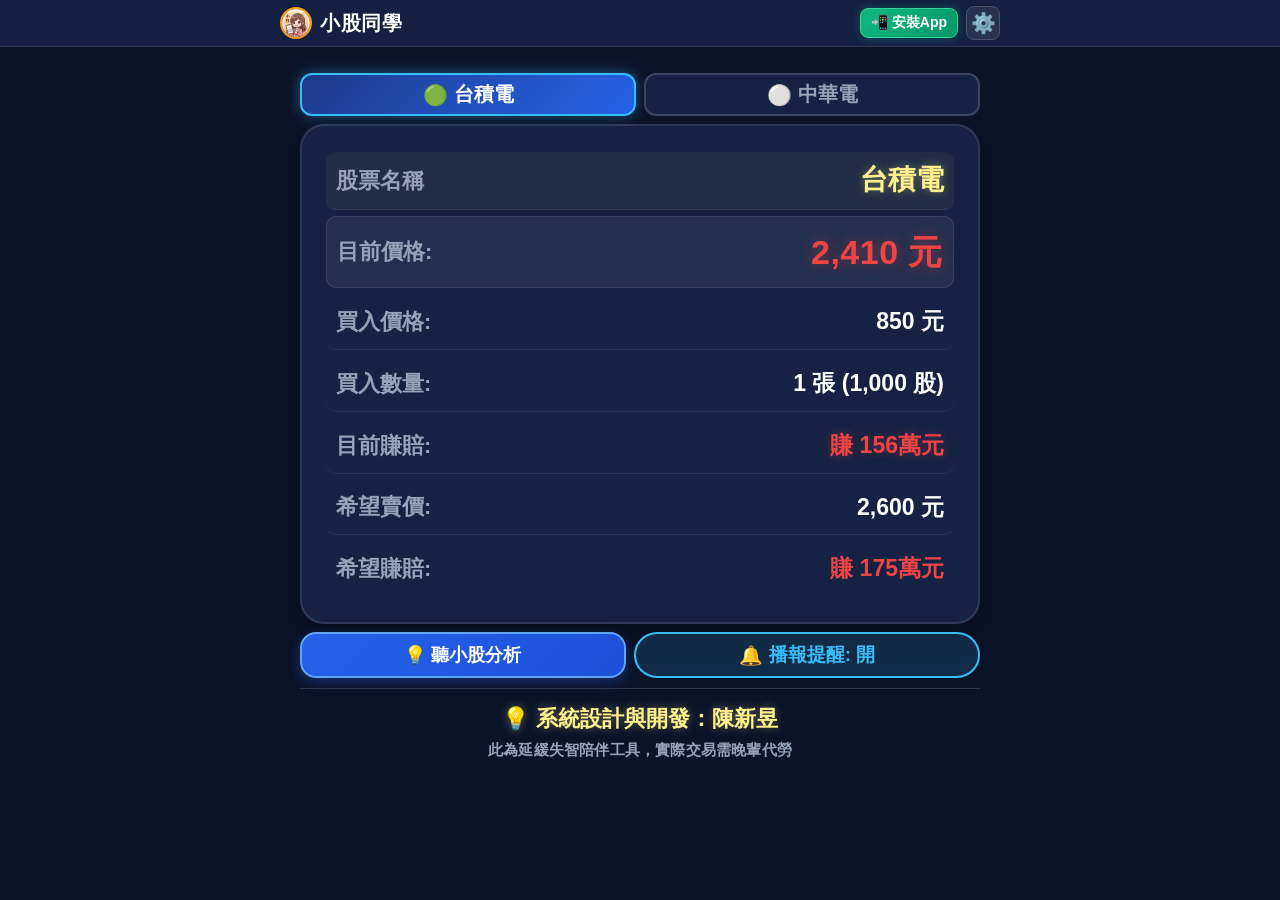
==== app.html @ 0267a895 "feat(v3.08): 實作方法一(Google 試算表 GAS API ＋ 台股 6 階升降級距擬真跳動引擎 ＋ 紅漲綠跌閃爍特效 ＋ 架構指南文檔)" ====
<!DOCTYPE html>
<html lang="zh-TW">
<head>
  <meta charset="UTF-8">
  <meta name="viewport" content="width=device-width, initial-scale=1.0, maximum-scale=1.0, user-scalable=no">
  <meta name="theme-color" content="#0B1329">
    <meta http-equiv="Cache-Control" content="no-cache, no-store, must-revalidate">
  <meta http-equiv="Pragma" content="no-cache">
  <meta http-equiv="Expires" content="0">
  <meta property="og:title" content="小股同學 - (陳新昱設計)">
  <meta property="og:description" content="預防長輩失智的 [安全] 炒股神器
AI互動陪伴.給予正向情緒價值">
  <meta property="og:image" content="https://pod0987183520.github.io/stock/z_img_line.png?v=1.16">
  <meta property="og:url" content="https://pod0987183520.github.io/stock/">
  <meta property="og:type" content="website">

  <link rel="icon" type="image/png" href="z_img_app_192.png">
  <link rel="apple-touch-icon" href="z_img_app_192.png">
  <link rel="manifest" href="manifest.json">
  <link rel="stylesheet" href="css/style.css?v=3.08">
  <script>
    (function() {
      try {
        var isPWA = (window.matchMedia && (
                      window.matchMedia('(display-mode: standalone)').matches ||
                      window.matchMedia('(display-mode: fullscreen)').matches ||
                      window.matchMedia('(display-mode: minimal-ui)').matches
                    )) ||
                    window.navigator.standalone === true ||
                    window.location.search.indexOf('source=pwa') !== -1 ||
                    (document.referrer && document.referrer.indexOf('android-app://') === 0);
        if (isPWA) {
          document.documentElement.classList.add('is-pwa-standalone');
        }
      } catch(e) {}
    })();
  </script>
</head>
<body class="theme-senior">

  <!-- LINE 內嵌瀏覽器跳出導引彈窗 (防呆圖文教學) -->
  <div id="lineGuideModal" class="guide-modal hidden">
    <div class="line-title">⚠️ 請在瀏覽器中開啟</div>
    <div class="line-steps">
      為了確保操作順暢與資料保存：<br><br>
      1. 請點擊右上角的 <strong style="color:#EF4444;">[⋮]</strong> 或 <strong style="color:#EF4444;">[≡]</strong><br>
      2. 選擇 <strong style="color:#38BDF8;">「以其他應用程式開啟」</strong> 或 <strong style="color:#38BDF8;">「在預設瀏覽器中開啟」</strong>
    </div>
    <img src="z_img_line.png" alt="LINE 開啟瀏覽器教學" style="width: 80%; max-width: 320px; margin: 20px auto; border-radius: 12px; display: block; border: 2px solid #38BDF8;">
    <button id="btn-close-line-guide" class="btn-guide-close" onclick="document.getElementById('lineGuideModal').classList.add('hidden')">關閉提示</button>
  </div>

  <!-- Android 專屬加入主畫面教學彈窗 (當原生無法直接跳出時的備援) -->
  <div id="androidInstallGuideModal" class="modal-overlay hidden">
    <div class="modal-card ios-modal-content">
      <h3 class="ios-modal-title">🤖 Android 安裝 App 教學</h3>
      <div class="ios-steps">
        <p>1. 點擊瀏覽器右上角的 <strong>「選單」圖示 ⋮</strong></p>
        <p>2. 點選 <strong>「安裝應用程式」</strong> 或 <strong>「加到主畫面」 📲</strong></p>
        <div style="background: rgba(56, 189, 248, 0.12); border: 1px solid #38BDF8; border-radius: 8px; padding: 10px; margin-top: 12px;">
          <p style="font-size: 14px; color: #FEF08A; margin: 0; line-height: 1.5;">
            💡 <strong>若在 LINE 中開啟：</strong><br>
            請點右上角 <strong>「⋮」</strong> ➜ 點選 <strong>「在預設瀏覽器中開啟」</strong>（Chrome），即可一鍵安裝到桌面！
          </p>
        </div>
      </div>
      <button id="btn-close-android-guide" class="btn-primary-senior" style="margin-top: 20px;" onclick="document.getElementById('androidInstallGuideModal').classList.add('hidden')">我知道了 👍</button>
    </div>
  </div>

  <!-- iOS Safari 加入主畫面教學彈窗 -->
  <div id="iosInstallModal" class="modal-overlay hidden">
    <div class="modal-card ios-modal-content">
      <h3 class="ios-modal-title">🍏 iPhone / iPad 加入桌面教學</h3>
      <div class="ios-steps">
        <p>1. 點擊瀏覽器最下方的 <strong>「分享」圖示 📤</strong></p>
        <p>2. 往下滑動，點選 <strong>「加入主畫面」 ➕</strong></p>
        <p>3. 點擊右上角 <strong>「新增」</strong> 即可在桌面秒開使用！</p>
      </div>
      <button id="btn-close-ios-modal" class="btn-primary-senior" style="margin-top: 20px;" onclick="document.getElementById('iosInstallModal').classList.add('hidden')">我知道了 👍</button>
    </div>
  </div>

  <!-- 頂部極簡導覽列 (左側: 小圖+小股同學 / 右側: 安裝App按鈕 + 齒輪圖形) -->
  <header class="app-header">
    <div class="header-content">
      <div class="header-brand">
        <img src="z_img_app_192.png" alt="小股同學" class="header-mini-avatar">
        <span class="header-brand-title">小股同學</span>
      </div>

      <!-- 頂端列右側按鈕群：安裝App 按鈕 + 齒輪設定 -->
      <div class="header-actions">
        <button id="btn-header-install" class="btn-header-install" title="將小股同學安裝至桌面" onclick="triggerPWAInstall()">📲 安裝App</button>
        <button id="btn-unlock-caregiver" class="btn-settings-gear" title="晚輩管理設定" onclick="openCaregiverModal()">⚙️</button>
      </div>
    </div>
  </header>

  <!-- 主內容容器 -->
  <main class="main-container">

    <!-- ========================================== -->
    <!-- A. 長輩專屬視圖 (Senior View Container) -->
    <!-- ========================================== -->
    <div id="senior-view-container" class="view-container">

      <!-- 頂部股票大頁籤切換 (若有兩檔股票) -->
      <div id="stock-tabs-wrapper" class="stock-tabs-wrapper">
        <div id="stock-tabs-list" class="stock-tabs-list">
          <!-- 動態生成股票大頁籤 -->
        </div>
      </div>

      <!-- 單一股票一屏全景主看板 (嚴格 7 大順序，每項支援點擊發音與加大間距防誤觸) -->
      <section class="single-stock-section" aria-label="我的股票看板">
        <div class="card single-stock-card">

          <!-- 順序 1. 股票名稱 -->
          <div class="stock-view-row stock-view-name-row" onclick="speakStockItem('name')" role="button" title="點擊聽股票名稱">
            <span class="row-label">股票名稱</span>
            <span id="view-stock-name" class="row-val val-stock-name">台積電</span>
          </div>

          <!-- 順序 2. 目前價格 (依台股規則：比昨收漲=紅字 / 跌=綠字 / 平=白字) -->
          <div class="stock-view-row stock-view-price-row" onclick="speakStockItem('price')" role="button" title="點擊聽目前現價與漲跌">
            <span class="row-label">目前價格:</span>
            <span id="view-current-price" class="row-val val-current-price">2410 元</span>
          </div>

          <!-- 順序 3. 買入價格 -->
          <div class="stock-view-row" onclick="speakStockItem('buyPrice')" role="button" title="點擊聽買入價格">
            <span class="row-label">買入價格:</span>
            <span id="view-buy-price" class="row-val val-bold">850 元</span>
          </div>

          <!-- 順序 4. 買入數量 -->
          <div class="stock-view-row" onclick="speakStockItem('shares')" role="button" title="點擊聽買入數量">
            <span class="row-label">買入數量:</span>
            <span id="view-shares" class="row-val val-bold">1 張 (1,000 股)</span>
          </div>

          <!-- 順序 5. 目前賺賠 (賺=紅字 / 賠=綠字) -->
          <div class="stock-view-row stock-view-profit-row" onclick="speakStockItem('currentProfit')" role="button" title="點擊聽目前賺賠">
            <span class="row-label">目前賺賠:</span>
            <span id="view-current-profit" class="row-val val-profit-red">賺 156萬元</span>
          </div>

          <!-- 順序 6. 預計賣價 -->
          <div class="stock-view-row" onclick="speakStockItem('targetPrice')" role="button" title="點擊聽希望賣價">
            <span class="row-label">希望賣價:</span>
            <span id="view-target-price" class="row-val val-bold">2,600 元</span>
          </div>

          <!-- 順序 7. 預計賺賠 (賺=紅字 / 賠=綠字，直接顯示 賺 / 賠) -->
          <div class="stock-view-row stock-view-target-profit-row" onclick="speakStockItem('targetProfit')" role="button" title="點擊聽希望賺賠">
            <span class="row-label">希望賺賠:</span>
            <span id="view-target-profit" class="row-val val-target-red">賺 175萬元</span>
          </div>

        </div>

        <!-- 底部微型功能列 (聽小股說這檔 / 跳動播報開關) -->
        <div class="stock-view-footer">
          <button id="btn-speak-current-stock" class="btn-sound-action" title="聽小股分析" onclick="openStockSummary()">
            <span>💡 聽小股分析</span>
          </button>
          <button id="btn-toggle-tick-voice" class="btn-sound-toggle-active" title="切換播報提醒" onclick="toggleTickVoice()">
            <span id="tick-voice-icon">🔔</span>
            <span id="tick-voice-text">播報提醒: 開</span>
          </button>
        </div>
      </section>

      <!-- 底部版權與延緩失智陪伴聲明 (點擊系統設計開窗反饋) -->
      <footer class="app-footer">
        <p class="footer-design" onclick="openFeedbackModal()" role="button" title="點擊向系統設計與開發者陳新昱提供寶貴建議">💡 系統設計與開發：陳新昱</p>
        <p class="footer-notice">此為延緩失智陪伴工具，實際交易需晚輩代勞</p>
      </footer>

    </div>

    <!-- ========================================== -->
    <!-- B. 小股超白話分析上層視窗 (Stock Summary Modal) -->
    <!-- ========================================== -->
    <div id="stockSummaryModal" class="modal-overlay hidden">
      <div class="modal-card stock-summary-modal-card">
        <!-- 明顯的右上角 ❌ 關閉按鈕 -->
        <button id="btn-close-summary-modal" class="btn-modal-close-x" title="關閉視窗" onclick="closeStockSummary()">✕</button>

        <div class="summary-modal-header">
          <div class="summary-avatar-badge">
            <img src="z_img_app_192.png" alt="小股" class="summary-mini-avatar">
            <span class="summary-title-badge" id="summary-stock-title">台積電 (2330)</span>
          </div>
          <span class="summary-modal-tag">💡 超白話結論</span>
        </div>

        <div class="summary-modal-body">
          <div class="summary-key-box" id="summary-key-box">
            <div class="summary-status-pill" id="summary-status-pill">🟢 目前現況：賺錢中</div>
            <h3 id="summary-verdict-title" class="summary-verdict-title">「走勢很穩，安心放著領分紅！」</h3>
          </div>

          <div class="summary-points-list">
            <div class="summary-point-item">
              <span class="point-icon">💰</span>
              <span class="point-text" id="summary-point-1">買入 850 元，現在 2410 元，現賺 156 萬元！</span>
            </div>
            <div class="summary-point-item">
              <span class="point-icon">🎯</span>
              <span class="point-text" id="summary-point-2">距離目標價 2,600 元只差 190 元，達標會通知晚輩。</span>
            </div>
            <div class="summary-point-item">
              <span class="point-icon">☕</span>
              <span class="point-text" id="summary-point-3">小股建議：不用天天盯盤，喝杯溫水、放寬心散散步！</span>
            </div>
          </div>
        </div>

        <div class="summary-modal-footer">
          <button id="btn-replay-summary-voice" class="btn-summary-replay">
            <span>🔊 聽小股再說一次</span>
          </button>
        </div>
      </div>
    </div>

    <!-- ========================================== -->
    <!-- C. 每 5 分鐘大腦健腦操浮動視窗 (Brain Exercise Modal) -->
    <!-- ========================================== -->
    <div id="brainExerciseModal" class="modal-overlay hidden">
      <div class="modal-card brain-modal-card">
        <!-- 明顯的右上角 ❌ 關閉按鈕 -->
        <button id="btn-close-brain-modal" class="btn-modal-close-x" title="關閉視窗">✕</button>

        <div class="brain-modal-header">
          <span class="brain-modal-badge" id="brain-modal-type-badge">🧠 小股動動腦時間</span>
          <span class="brain-modal-hint">（按 ✕ 可隨時關閉）</span>
        </div>

        <!-- 動態載入健腦互動內容 -->
        <div id="brain-modal-content" class="brain-modal-content">
          <h3 id="brain-modal-question" class="brain-question-text">
            載入題目中...
          </h3>

          <!-- 選項按鈕區 -->
          <div id="brain-modal-options" class="brain-options-grid">
            <!-- 動態生成選項 -->
          </div>

          <!-- 語音辨識按鈕 -->
          <div class="brain-mic-row">
            <button id="btn-brain-mic" class="btn-mic" title="點擊開口回答">
              <span class="mic-icon">🎙️</span>
              <span id="brain-mic-status" class="mic-status">按我開口說</span>
            </button>
          </div>

          <!-- 反饋提示 -->
          <div id="brain-modal-feedback" class="quiz-feedback-box hidden">
            <p id="brain-modal-feedback-text"></p>
          </div>
        </div>
      </div>
    </div>

    <!-- ========================================== -->
    <!-- B. 晚輩專屬 1 對 2 關懷儀表板 (Caregiver View Container) -->
    <!-- ========================================== -->
    <div id="caregiver-view-container" class="view-container hidden">

      <!-- 晚輩頂部長輩切換標籤 (1 對 2 媽媽在左 / 爸爸在右) -->
      <div class="caregiver-elder-switcher">
        <div class="elder-tab-group">
          <button id="tab-elder-mom" class="btn-elder-tab active">
            <span class="elder-tab-emoji">👩</span>
            <span class="elder-tab-name" id="tab-mom-title">媽媽</span>
          </button>
          <button id="tab-elder-dad" class="btn-elder-tab">
            <span class="elder-tab-emoji">👨</span>
            <span class="elder-tab-name" id="tab-dad-title">爸爸</span>
          </button>
        </div>
        <button id="btn-open-settings-direct" class="btn-config-gear" title="設定長輩號碼與後台">⚙️ 設定</button>
      </div>

      <!-- 雲端同步連線狀態橫幅 -->
      <div class="cloud-status-card">
        <div class="cloud-status-left">
          <span id="cloud-status-indicator" class="status-dot dot-online"></span>
          <span id="cloud-status-text" class="status-label">☁️ 雲端同步正常連線中</span>
        </div>
        <button id="btn-manual-sync" class="btn-sync-action" title="立即從雲端同步">🔄 立即同步</button>
      </div>

      <!-- 長輩大腦健康與活躍度摘要卡片 -->
      <section class="caregiver-card-section">
        <div class="card card-caregiver-summary">
          <div class="caregiver-section-header">
            <h2 class="caregiver-section-title" id="cg-elder-headline">👨 爸爸 的大腦活躍狀態</h2>
            <span id="cg-elder-phone-badge" class="elder-phone-badge">📞 0912-345-678</span>
          </div>

          <div class="cg-stats-grid">
            <div class="cg-stat-box">
              <span class="cg-stat-label">今日健腦操</span>
              <span id="cg-quiz-status" class="cg-stat-value val-done">✅ 已完成</span>
            </div>
            <div class="cg-stat-box">
              <span class="cg-stat-label">大腦打卡天數</span>
              <span id="cg-streak-count" class="cg-stat-value">⭐ 3 天</span>
            </div>
            <div class="cg-stat-box">
              <span class="cg-stat-label">累積神算金牌</span>
              <span id="cg-medals-count" class="cg-stat-value">🏅 12 枚</span>
            </div>
            <div class="cg-stat-box">
              <span class="cg-stat-label">孝親零用金餘額</span>
              <span id="cg-pocket-balance" class="cg-stat-value val-gold">15,000 元</span>
            </div>
          </div>
        </div>
      </section>

      <!-- 長輩持股即時監控與快捷調整 -->
      <section class="caregiver-card-section">
        <div class="card card-caregiver-stocks">
          <div class="caregiver-section-header">
            <h2 class="caregiver-section-title">📈 長輩持股即時監控</h2>
            <button id="btn-quick-edit-stocks" class="btn-small-action">✏️ 編輯持股</button>
          </div>
          <div id="cg-stocks-monitor-list" class="cg-stocks-list">
            <!-- 動態渲染晚輩監控的長輩股票 -->
          </div>
        </div>
      </section>

      <!-- 晚輩快捷關懷工具箱 (發紅包 & 自訂留言) -->
      <section class="caregiver-card-section">
        <div class="card card-caregiver-actions">
          <h2 class="caregiver-section-title">🎁 快捷關懷與孝親補貼</h2>
          
          <div class="cg-action-form">
            <label class="form-label">發送孝親紅包至長輩手機：</label>
            <div class="input-row">
              <input type="number" id="cg-input-bonus-amount" class="form-input" placeholder="金額 (如：5000)" value="5000">
              <input type="text" id="cg-input-bonus-note" class="form-input" placeholder="溫情備註" value="股票拉回孝親補貼">
            </div>
            <button id="btn-cg-send-bonus" class="btn-send-bonus-large">🚀 發送紅包至 <span id="cg-send-target-name">爸爸</span> 手機</button>
          </div>

          <div class="cg-action-form" style="margin-top: 20px;">
            <label class="form-label">自訂小股今天向長輩說的話（生活叮嚀）：</label>
            <textarea id="cg-input-custom-advice" class="form-input" rows="2" placeholder="例如：爸，今天天氣轉涼要多加件外套喔！"></textarea>
            <button id="btn-cg-send-advice" class="btn-primary-save" style="margin-top: 10px; min-height: 52px; font-size: 22px;">💬 更新長輩手機的小股貼心話</button>
          </div>
        </div>
      </section>

    </div>

    

  </main>

  <!-- 5. 孝親紅包驚喜彈窗 (Surprise Modal) -->
  <div id="modal-red-envelope" class="modal-overlay hidden">
    <div class="modal-card envelope-card animate-pop">
      <div class="envelope-icon">🧧</div>
      <h2 class="envelope-title">收到孝親紅包囉！</h2>
      <p id="envelope-sender" class="envelope-desc">來自 小明（兒子） 的貼心補貼</p>
      <div id="envelope-amount" class="envelope-amount">+ 5,000 元</div>
      <p id="envelope-note" class="envelope-note">「爸，股票少算我的，您安心過日子！」</p>
      <button id="btn-claim-envelope" class="btn-primary-senior">開心收下紅包 🎁</button>
    </div>
  </div>

  <!-- 6. 答對金牌慶祝全螢幕動效層 -->
  <div id="celebration-layer" class="celebration-layer hidden">
    <canvas id="confetti-canvas"></canvas>
    <div class="medal-popup animate-bounce">
      <div class="huge-medal">🏅</div>
      <h2 class="medal-title">太棒了！答對了！</h2>
      <p class="medal-subtitle">恭喜獲得 1 枚神算金牌！</p>
    </div>
  </div>

  <!-- 7. 夜間沉睡 / 休市日落安撫全螢幕遮罩 (Sundowning Mode) -->
  <div id="night-rest-layer" class="night-layer hidden">
    <div class="night-content">
      <div class="moon-icon animate-float">🌙</div>
      <h2 class="night-title">股市休息囉，安心就寢</h2>
      <p id="night-clock" class="night-clock">21:30</p>
      <p class="night-desc">
        所有的股票都在安全睡覺，小股幫您看著呢！<br>
        現在先好好休息，我們明天早上 9 點再來看看它們喔～
      </p>
      <button id="btn-play-night-soothe" class="btn-night-soothe">🎵 聽小股晚安安撫曲</button>
      <button id="btn-dismiss-night" class="btn-night-exit">我只是看一下，進入白天畫面</button>
    </div>
  </div>

  <!-- 8. 晚輩 / 照護者控制台 (Caregiver Modal - 10擊解鎖) -->
  <div id="modal-caregiver" class="modal-overlay hidden">
    <div class="modal-card caregiver-card">
      <div class="caregiver-header">
        <h2>🛠️ 管理後台</h2>
        <button id="btn-close-caregiver" class="btn-close" onclick="document.getElementById('modal-caregiver').classList.add('hidden')">✕</button>
      </div>

      <div class="caregiver-body">
        <!-- 裝置角色設定 -->
        <div class="form-group">
          <label class="form-label">📱 此裝置目前設定為：</label>
          <div class="role-selector">
            <label class="radio-label">
              <input type="radio" name="deviceRole" value="senior" checked> 👴 長輩端
            </label>
            <label class="radio-label">
              <input type="radio" name="deviceRole" value="caregiver"> 🧑 晚輩端
            </label>
          </div>
        </div>

        <!-- 長輩一設定區塊 (包含啟用 Checkbox + 稱謂電話 + 專屬股票最多2檔) -->
        <div class="elder-config-card" id="config-card-mom">
          <div class="elder-config-header">
            <label class="checkbox-label-senior">
              <input type="checkbox" id="setting-mom-enable" class="custom-checkbox" checked onchange="toggleElderSection('mom')">
              <span class="elder-config-title">👩 啟用長輩一 (如：媽媽)</span>
            </label>
          </div>
          <div class="elder-config-content" id="config-content-mom">
            <div class="input-row" style="margin-bottom: 8px;">
              <input type="text" id="setting-mom-title" class="form-input title-input-compact" placeholder="稱謂" value="媽媽">
              <input type="tel" id="setting-mom-phone" class="form-input phone-input-expanded" placeholder="手機號碼 (如：0928111222)" value="0928111222">
            </div>
            <div class="form-label-mini">📈 長輩一專屬自選股票 (最多 2 檔)：</div>
            <div id="caregiver-stocks-editor-mom" class="stocks-editor-list"></div>
          </div>
        </div>

        <!-- 長輩二設定區塊 (包含啟用 Checkbox + 稱謂電話 + 專屬股票最多2檔) -->
        <div class="elder-config-card" id="config-card-dad">
          <div class="elder-config-header">
            <label class="checkbox-label-senior">
              <input type="checkbox" id="setting-dad-enable" class="custom-checkbox" checked onchange="toggleElderSection('dad')">
              <span class="elder-config-title">👨 啟用長輩二 (如：爸爸)</span>
            </label>
          </div>
          <div class="elder-config-content" id="config-content-dad">
            <div class="input-row" style="margin-bottom: 8px;">
              <input type="text" id="setting-dad-title" class="form-input title-input-compact" placeholder="稱謂" value="爸爸">
              <input type="tel" id="setting-dad-phone" class="form-input phone-input-expanded" placeholder="手機號碼 (如：0912345678)" value="0912345678">
            </div>
            <div class="form-label-mini">📈 長輩二專屬自選股票 (最多 2 檔)：</div>
            <div id="caregiver-stocks-editor-dad" class="stocks-editor-list"></div>
          </div>
        </div>

        <!-- 達標時一鍵撥打 (長輩一與長輩二共用晚輩聯絡人) -->
        <div class="form-group" style="background: rgba(56, 189, 248, 0.06); border: 1px solid rgba(56, 189, 248, 0.25); border-radius: 12px; padding: 12px; margin-top: 10px;">
          <label class="form-label form-label-compact" style="color: #38BDF8; font-weight: 800;">📱 達標時一鍵撥打晚輩聯絡人 (共用)：</label>
          <div class="input-row">
            <input type="text" id="setting-contact-name" class="form-input title-input-compact" placeholder="稱呼 (如: 兒子)" value="小明 (兒子)">
            <input type="tel" id="setting-contact-phone" class="form-input phone-input-expanded" placeholder="電話號碼 (如：0987654321)" value="0987654321">
          </div>
        </div>

        <!-- 方法一: Google 試算表 (GAS) API 網址設定 (選填) -->
        <div class="form-group" style="background: rgba(251, 191, 36, 0.06); border: 1px solid rgba(251, 191, 36, 0.3); border-radius: 12px; padding: 12px; margin-top: 10px;">
          <label class="form-label form-label-compact" style="color: #FBBF24; font-weight: 800;">📊 Google 試算表 (GAS) API 網址 (選填)：</label>
          <input type="url" id="setting-gas-api-url" class="form-input" style="font-size: 15px; width: 100%;" placeholder="https://script.google.com/macros/s/.../exec">
          <div style="font-size: 13px; color: #94A3B8; margin-top: 5px; line-height: 1.4;">
            💡 貼上依【方法一】建立的 Google Apps Script 網址，系統每 15 分鐘自動錨定基準價；若留空系統亦會自動使用官方備援庫。
          </div>
        </div>

        <button id="btn-save-caregiver" class="btn-primary-save" onclick="saveCaregiverSettings()">💾 儲存並同步至雲端</button>
      </div>
    </div>
  </div>

  <!-- 9. 系統設計與開發建議反饋彈窗 (Feedback Modal) -->
  <div id="feedbackModal" class="modal-overlay hidden">
    <div class="modal-card feedback-modal-card">
      <button id="btn-close-feedback-modal" class="btn-modal-close-x" title="關閉視窗" onclick="closeFeedbackModal()">✕</button>
      <div class="feedback-modal-header">
        <div class="feedback-avatar-badge">
          <span style="font-size: 28px;">💡</span>
          <span class="feedback-title-badge">系統設計與開發：陳新昱</span>
        </div>
      </div>
      <p class="feedback-subtitle">歡迎留下您寶貴的使用心得或建議，我們將持續用心優化長輩的陪伴體驗！</p>
      <div class="feedback-form">
        <div class="form-group" style="margin-bottom: 12px;">
          <label class="form-label" style="font-size: 18px; font-weight: 800;">您的姓名或稱呼：</label>
          <input type="text" id="feedback-input-name" class="form-input" placeholder="例如：陳先生 / 小明" style="font-size: 20px; min-height: 48px;">
        </div>
        <div class="form-group" style="margin-bottom: 12px;">
          <label class="form-label" style="font-size: 18px; font-weight: 800;">您的聯絡手機：</label>
          <input type="tel" id="feedback-input-phone" class="form-input" placeholder="例如：0912345678" style="font-size: 20px; min-height: 48px;">
        </div>
        <div class="form-group" style="margin-bottom: 14px;">
          <label class="form-label" style="font-size: 18px; font-weight: 800;">建議事項與回饋：</label>
          <textarea id="feedback-input-content" class="form-input" rows="5" placeholder="請在此留下您對功能、字體、語音或版面的任何寶貴建議..." style="font-size: 20px; line-height: 1.5; min-height: 130px;"></textarea>
        </div>
        <button id="btn-submit-feedback" class="btn-primary-save" onclick="submitFeedback()" style="min-height: 56px; font-size: 22px;">✉️ 送出建議</button>
      </div>
    </div>
  </div>

  <!-- 核心腳本載入 -->
  <script src="js/app.js?v=3.08"></script>
  <script>
    if ('serviceWorker' in navigator) {
      window.addEventListener('load', () => {
        navigator.serviceWorker.register('sw.js?v=3.08')
          .then((reg) => console.log('小股同學 ServiceWorker 註冊成功！', reg.scope))
          .catch((err) => console.error('ServiceWorker 註冊失敗:', err));
      });
    }
  </script>
</body>
</html>
---- css/style.css ----
/* ==========================================================================
   小股同學 - 長者無障礙高對比設計系統 (WCAG 2.1 AAA 標準)
   ========================================================================== */

:root {
  /* 基礎配色 */
  --bg-primary: #0B1329;       /* 沉穩深海藍灰底色 */
  --bg-card: #152243;          /* 卡片底色 */
  --bg-card-hover: #1E315F;    /* 卡片懸浮色 */
  --text-primary: #FFFFFF;     /* 高對比亮白文字 */
  --text-secondary: #CBD5E1;   /* 淺灰次要文字 */
  --text-muted: #94A3B8;       /* 柔和文字 */
  
  /* 長者情態色系 */
  --color-profit: #10B981;     /* 溫潤翡翠綠 (獲利) */
  --color-profit-glow: rgba(16, 185, 129, 0.4);
  --color-loss: #F59E0B;       /* 暖陽琥珀金 (拉回/少錢，非刺眼紅) */
  --color-loss-glow: rgba(245, 158, 11, 0.4);
  --color-gold: #FBBF24;       /* 榮譽金牌色 */
  --color-accent: #38BDF8;     /* 活力晴空藍 */

  /* 字級階梯規範 (長者專屬) */
  --font-base: 24px;
  --font-sub: 26px;
  --font-title: 32px;
  --font-huge: 48px;
  --font-giant: 56px;

  /* 觸控與圓角 */
  --radius-lg: 24px;
  --radius-md: 16px;
  --radius-full: 9999px;
  --btn-min-height: 68px;
}

/* 全域隱藏規則 (權重最高) */
.hidden {
  display: none !important;
}

/* 當處於已安裝之獨立 App (PWA Standalone) 模式時，強制隱藏安裝按鈕 */
.is-pwa-standalone #btn-header-install {
  display: none !important;
}

/* 安裝提示橫幅 (Android / 瀏覽器) */
.install-banner {
  background: linear-gradient(135deg, #1E1B4B, #312E81);
  border-bottom: 3px solid #818CF8;
  padding: 14px 20px;
  display: flex;
  justify-content: space-between;
  align-items: center;
  gap: 12px;
  position: sticky;
  top: 0;
  z-index: 100;
  box-shadow: 0 4px 20px rgba(0, 0, 0, 0.4);
}

.banner-text {
  display: flex;
  flex-direction: column;
}

.banner-text strong {
  font-size: 22px;
  color: #FEF08A;
}

.banner-text span {
  font-size: 18px;
  color: #E2E8F0;
}

.banner-btn-group {
  display: flex;
  gap: 8px;
}

.btn-banner-action {
  background: linear-gradient(135deg, #F59E0B, #D97706);
  border: 2px solid #FEF08A;
  color: #000000;
  font-size: 20px;
  font-weight: 900;
  padding: 8px 16px;
  border-radius: var(--radius-md);
  cursor: pointer;
  white-space: nowrap;
}

.btn-banner-close {
  background: transparent;
  border: 1px solid #94A3B8;
  color: #CBD5E1;
  font-size: 18px;
  padding: 8px 12px;
  border-radius: var(--radius-md);
  cursor: pointer;
}

/* 懸浮加入主畫面按鈕 (右下角) */
.floating-install-btn {
  position: fixed;
  bottom: 24px;
  right: 20px;
  z-index: 60;
  background: linear-gradient(135deg, #10B981, #059669);
  border: 3px solid #6EE7B7;
  color: #FFFFFF;
  font-size: 22px;
  font-weight: 900;
  padding: 14px 22px;
  border-radius: var(--radius-full);
  box-shadow: 0 8px 25px rgba(16, 185, 129, 0.5);
  cursor: pointer;
  animation: pulseInstall 2s infinite ease-in-out;
}

@keyframes pulseInstall {
  0%, 100% { transform: scale(1); }
  50% { transform: scale(1.05); }
}

/* iOS 彈窗樣式 */
.ios-modal-title {
  font-size: 30px;
  font-weight: 900;
  color: var(--color-accent);
  margin-bottom: 16px;
  text-align: center;
}

.ios-steps {
  font-size: 24px;
  line-height: 1.8;
  color: #F1F5F9;
  background: rgba(0, 0, 0, 0.25);
  padding: 18px;
  border-radius: var(--radius-md);
}

/* 重置與基本設定 */
* {
  box-sizing: border-box;
  margin: 0;
  padding: 0;
  -webkit-tap-highlight-color: transparent;
  user-select: none;
}

body {
  font-family: -apple-system, BlinkMacSystemFont, "Segoe UI", Roboto, "Helvetica Neue", "PingFang TC", "Microsoft JhengHei", sans-serif;
  background-color: var(--bg-primary);
  color: var(--text-primary);
  font-size: var(--font-base);
  line-height: 1.6;
  min-height: 100vh;
  padding-bottom: 60px;
  overflow-x: hidden;
}

/* 頂部極簡導覽區 (高度緊湊化) */
.app-header {
  background: rgba(21, 34, 67, 0.96);
  backdrop-filter: blur(10px);
  border-bottom: 1px solid rgba(255, 255, 255, 0.1);
  padding: 6px 14px;
  position: sticky;
  top: 0;
  z-index: 50;
}

.header-content {
  max-width: 720px;
  margin: 0 auto;
  display: flex;
  justify-content: space-between;
  align-items: center;
}

.header-brand {
  display: flex;
  align-items: center;
  gap: 8px;
}

.header-mini-avatar {
  width: 32px;
  height: 32px;
  min-width: 32px;
  min-height: 32px;
  border-radius: 50%;
  border: 2px solid #F59E0B;
  object-fit: cover;
  display: block;
}

.header-brand-title {
  font-size: 20px;
  font-weight: 900;
  color: #FFFFFF;
  letter-spacing: 0.5px;
}

.header-actions {
  display: flex;
  align-items: center;
  gap: 8px;
}

.btn-header-lang {
  background: linear-gradient(135deg, rgba(56, 189, 248, 0.2), rgba(14, 165, 233, 0.3));
  border: 1.5px solid #38BDF8;
  color: #E0F2FE;
  font-size: 14px;
  font-weight: 800;
  padding: 5px 9px;
  border-radius: 8px;
  cursor: pointer;
  display: flex;
  align-items: center;
  gap: 4px;
  white-space: nowrap;
  transition: all 0.2s ease;
}

.btn-header-lang:active {
  transform: scale(0.93);
  background: #0284C7;
}

.btn-settings-gear {
  width: 34px;
  height: 34px;
  min-width: 34px;
  min-height: 34px;
  background: rgba(255, 255, 255, 0.08);
  border: 1px solid #475569;
  color: #CBD5E1;
  font-size: 20px;
  border-radius: 8px;
  cursor: pointer;
  display: flex;
  align-items: center;
  justify-content: center;
  padding: 0;
  transition: all 0.2s ease;
}

.btn-settings-gear:active {
  transform: scale(0.92);
  background: rgba(255, 255, 255, 0.18);
}

.main-container {
  max-width: 720px;
  margin: 0 auto;
  padding: 4px 10px 10px 10px;
}

/* ========================================== */
/* 單一股票一屏全景看板與頁籤樣式 (緊湊不需滑動) */
/* ========================================== */
.stock-tabs-wrapper {
  margin: 6px 0 8px 0;
  width: 100%;
  box-sizing: border-box;
  display: block !important;
}

.stock-tabs-list {
  display: flex;
  gap: 8px;
  width: 100%;
  box-sizing: border-box;
}

.stock-tab-btn {
  flex: 1 1 0;
  min-width: 0;
  min-height: 42px;
  background: #152243;
  border: 2px solid rgba(255, 255, 255, 0.16);
  color: #94A3B8;
  font-size: 20px;
  font-weight: 800;
  padding: 6px 4px;
  border-radius: 12px;
  cursor: pointer;
  display: flex;
  align-items: center;
  justify-content: center;
  gap: 6px;
  transition: all 0.2s ease;
  white-space: nowrap;
  box-sizing: border-box;
}

.stock-tab-btn.active {
  background: linear-gradient(135deg, #1E3A8A, #2563EB);
  border: 2px solid #38BDF8;
  color: #FFFFFF;
  box-shadow: 0 0 14px rgba(56, 189, 248, 0.4);
  font-weight: 900;
}

.stock-tab-btn:active {
  transform: scale(0.96);
}

/* 單一股票卡片本體 (適度緊湊・防誤觸・大字全景) */
.single-stock-card {
  background: linear-gradient(160deg, #152243 0%, #0F172A 100%);
  border: 2px solid rgba(56, 189, 248, 0.4);
  border-radius: var(--radius-md);
  padding: 12px 14px;
  box-shadow: 0 8px 24px rgba(0, 0, 0, 0.45);
  display: flex;
  flex-direction: column;
  gap: 2px;
}

.stock-view-row {
  display: flex;
  justify-content: space-between;
  align-items: center;
  padding: 9px 10px;
  margin: 2px 0;
  border-radius: 10px;
  border-bottom: 1px solid rgba(255, 255, 255, 0.08);
  white-space: nowrap;
  cursor: pointer;
  transition: all 0.18s cubic-bezier(0.4, 0, 0.2, 1);
  position: relative;
  user-select: none;
  -webkit-tap-highlight-color: rgba(56, 189, 248, 0.2);
}

.stock-view-row:hover {
  background: rgba(56, 189, 248, 0.08);
}

.stock-view-row:active {
  transform: scale(0.98);
  background: rgba(56, 189, 248, 0.18);
  box-shadow: 0 0 14px rgba(56, 189, 248, 0.35);
}

.stock-view-row:last-child {
  border-bottom: none;
}

.row-label {
  font-size: 22px;
  font-weight: 800;
  color: #94A3B8;
  white-space: nowrap;
  flex-shrink: 0;
  display: flex;
  align-items: center;
  gap: 6px;
}

.row-val {
  font-size: 24px;
  font-weight: 900;
  color: #F8FAFC;
  text-align: right;
  white-space: nowrap;
  flex-shrink: 0;
}

.val-bold {
  font-size: 23px;
  color: #FFFFFF;
}

/* 特殊行 */
.stock-view-name-row {
  padding-top: 6px;
  padding-bottom: 6px;
  background: rgba(254, 240, 138, 0.05);
}

.val-stock-name {
  font-size: 28px;
  color: #FEF08A;
  font-weight: 900;
  text-shadow: 0 0 10px rgba(254, 240, 138, 0.35);
}

.stock-view-price-row {
  background: rgba(255, 255, 255, 0.06);
  margin: 2px 0;
  padding: 8px 10px;
  border-radius: 10px;
  border: 1px solid rgba(255, 255, 255, 0.1);
}

.val-current-price {
  font-size: 34px;
  color: #FFFFFF;
  font-weight: 900;
  letter-spacing: 0.5px;
}

/* 台灣股市現價標準配色：比昨收漲=紅、比昨收跌=綠、平盤=白 */
.val-price-up {
  color: #EF4444 !important;
  text-shadow: 0 0 14px rgba(239, 68, 68, 0.45);
}

.val-price-down {
  color: #10B981 !important;
  text-shadow: 0 0 14px rgba(16, 185, 129, 0.45);
}

.val-price-flat {
  color: #FFFFFF !important;
}

/* 台灣股市損益標準配色：紅賺/漲、綠賠/跌 */
.val-profit-red {
  color: #EF4444 !important;
  font-size: 23px !important;
  font-weight: 900;
  text-shadow: 0 0 10px rgba(239, 68, 68, 0.35);
}

.val-loss-green {
  color: #10B981 !important;
  font-size: 23px !important;
  font-weight: 900;
  text-shadow: 0 0 10px rgba(16, 185, 129, 0.35);
}

.val-target-red {
  color: #EF4444 !important;
  font-size: 23px !important;
  font-weight: 900;
}

.val-target-green {
  color: #10B981 !important;
  font-size: 23px !important;
  font-weight: 900;
}

/* 看板底部按鈕列 */
.stock-view-footer {
  display: flex;
  gap: 8px;
  margin-top: 8px;
  width: 100%;
  box-sizing: border-box;
}

.btn-sound-action {
  flex: 1 1 0;
  min-width: 0;
  background: linear-gradient(135deg, #2563EB, #1D4ED8);
  border: 2px solid #60A5FA;
  color: #FFFFFF;
  font-size: 18px;
  font-weight: 800;
  padding: 9px 4px;
  border-radius: var(--radius-md);
  cursor: pointer;
  display: flex;
  align-items: center;
  justify-content: center;
  gap: 4px;
  box-shadow: 0 4px 12px rgba(37, 99, 235, 0.35);
  white-space: nowrap;
  box-sizing: border-box;
}

.btn-sound-action:active {
  transform: scale(0.96);
}

.btn-sound-toggle-active {
  flex: 1 1 0;
  min-width: 0;
  background: linear-gradient(135deg, #065F46, #047857);
  border: 2px solid #34D399;
  color: #FFFFFF;
  font-size: 18px;
  font-weight: 800;
  padding: 9px 4px;
  border-radius: var(--radius-md);
  cursor: pointer;
  display: flex;
  align-items: center;
  justify-content: center;
  gap: 4px;
  white-space: nowrap;
  box-sizing: border-box;
}

.btn-sound-toggle-muted {
  flex: 1 1 0;
  min-width: 0;
  background: #334155;
  border: 2px solid #64748B;
  color: #94A3B8;
  font-size: 18px;
  font-weight: 800;
  padding: 9px 4px;
  border-radius: var(--radius-md);
  cursor: pointer;
  display: flex;
  align-items: center;
  justify-content: center;
  gap: 4px;
  white-space: nowrap;
  box-sizing: border-box;
}

/* 底部聲明 (點擊系統設計開窗・文字精準不折行) */
.app-footer {
  margin-top: 10px;
  padding: 10px 4px 6px 4px;
  text-align: center;
  border-top: 1px solid rgba(255, 255, 255, 0.15);
}

.footer-design {
  font-size: 22px;
  font-weight: 900;
  color: #FEF08A;
  text-shadow: 0 0 10px rgba(254, 240, 138, 0.35);
  margin-bottom: 4px;
  line-height: 1.3;
  cursor: pointer;
  display: inline-block;
  padding: 2px 8px;
  border-radius: 8px;
  transition: all 0.15s ease;
  -webkit-tap-highlight-color: rgba(254, 240, 138, 0.3);
}

.footer-design:hover {
  background: rgba(254, 240, 138, 0.12);
  transform: scale(1.02);
}

.footer-design:active {
  transform: scale(0.96);
  background: rgba(254, 240, 138, 0.25);
}

.footer-notice {
  font-size: 15px;
  font-weight: 700;
  color: #94A3B8;
  line-height: 1.3;
  white-space: nowrap;
  letter-spacing: 0.2px;
}

/* 9. 系統開發建議反饋彈窗樣式 */
.feedback-modal-card {
  position: relative;
  background: #0F172A;
  border: 4px solid #FEF08A;
  border-radius: 28px;
  padding: 22px 18px 20px 18px;
  max-width: 520px;
  width: 94%;
  box-shadow: 0 0 40px rgba(254, 240, 138, 0.35);
  animation: modalPop 0.3s cubic-bezier(0.175, 0.885, 0.32, 1.275);
}

.feedback-modal-header {
  display: flex;
  align-items: center;
  margin-bottom: 8px;
}

.feedback-avatar-badge {
  display: flex;
  align-items: center;
  gap: 10px;
}

.feedback-title-badge {
  font-size: 22px;
  font-weight: 900;
  color: #FEF08A;
}

.feedback-subtitle {
  font-size: 16px;
  font-weight: 700;
  color: #94A3B8;
  line-height: 1.4;
  margin-bottom: 14px;
}

.feedback-form .form-label {
  color: #F8FAFC;
}

/* ========================================== */
/* B. 小股超白話分析上層視窗 (Stock Summary Modal) */
/* ========================================== */
.stock-summary-modal-card {
  position: relative;
  background: #0F172A;
  border: 4px solid #38BDF8;
  border-radius: 28px;
  padding: 24px 18px 20px 18px;
  max-width: 540px;
  width: 94%;
  box-shadow: 0 0 40px rgba(56, 189, 248, 0.4);
  animation: modalPop 0.3s cubic-bezier(0.175, 0.885, 0.32, 1.275);
}

.summary-modal-header {
  display: flex;
  align-items: center;
  justify-content: space-between;
  margin-bottom: 14px;
  padding-right: 44px;
}

.summary-avatar-badge {
  display: flex;
  align-items: center;
  gap: 8px;
}

.summary-mini-avatar {
  width: 36px;
  height: 36px;
  border-radius: 50%;
  border: 2px solid #F59E0B;
  object-fit: cover;
}

.summary-title-badge {
  font-size: 22px;
  font-weight: 900;
  color: #FFFFFF;
}

.summary-modal-tag {
  background: #1E3A8A;
  color: #93C5FD;
  border: 1px solid #3B82F6;
  padding: 4px 10px;
  border-radius: 9999px;
  font-size: 16px;
  font-weight: bold;
}

.summary-key-box {
  background: rgba(255, 255, 255, 0.05);
  border-radius: 16px;
  padding: 14px 16px;
  margin-bottom: 14px;
  border-left: 5px solid #EF4444;
}

.summary-key-box.is-loss {
  border-left-color: #10B981;
}

.summary-status-pill {
  display: inline-block;
  font-size: 18px;
  font-weight: 900;
  color: #EF4444;
  margin-bottom: 4px;
}

.summary-status-pill.is-loss {
  color: #10B981;
}

.summary-verdict-title {
  font-size: 26px;
  font-weight: 900;
  color: #FEF08A;
  line-height: 1.4;
}

.summary-points-list {
  display: flex;
  flex-direction: column;
  gap: 10px;
  margin-bottom: 16px;
}

.summary-point-item {
  display: flex;
  align-items: flex-start;
  gap: 10px;
  background: rgba(30, 41, 59, 0.7);
  border: 1px solid rgba(255, 255, 255, 0.08);
  padding: 12px 14px;
  border-radius: 12px;
}

.summary-point-item .point-icon {
  font-size: 24px;
  line-height: 1.2;
}

.summary-point-item .point-text {
  font-size: 20px;
  color: #F1F5F9;
  font-weight: 700;
  line-height: 1.45;
}

.btn-summary-replay {
  width: 100%;
  background: linear-gradient(135deg, #2563EB, #1D4ED8);
  border: 2px solid #60A5FA;
  color: #FFFFFF;
  font-size: 22px;
  font-weight: 900;
  padding: 14px;
  border-radius: 16px;
  cursor: pointer;
  display: flex;
  align-items: center;
  justify-content: center;
  gap: 8px;
  box-shadow: 0 4px 15px rgba(37, 99, 235, 0.4);
}

.btn-summary-replay:active {
  transform: scale(0.97);
}

/* ========================================== */
/* 5 分鐘健腦操浮動視窗 (Brain Exercise Modal) */
/* ========================================== */
.brain-modal-card {
  position: relative;
  background: #111827;
  border: 4px solid #F59E0B;
  border-radius: 28px;
  padding: 26px 20px 22px 20px;
  max-width: 560px;
  width: 94%;
  box-shadow: 0 0 40px rgba(245, 158, 11, 0.4);
  animation: modalPop 0.3s cubic-bezier(0.175, 0.885, 0.32, 1.275);
}

@keyframes modalPop {
  0% { transform: scale(0.85); opacity: 0; }
  100% { transform: scale(1); opacity: 1; }
}

.btn-modal-close-x {
  position: absolute;
  top: -16px;
  right: -16px;
  width: 56px;
  height: 56px;
  background: #EF4444;
  color: #FFFFFF;
  font-size: 34px;
  font-weight: 900;
  border-radius: 50%;
  border: 4px solid #FECACA;
  display: flex;
  align-items: center;
  justify-content: center;
  cursor: pointer;
  box-shadow: 0 6px 20px rgba(239, 68, 68, 0.6);
  z-index: 100;
}

.btn-modal-close-x:active {
  transform: scale(0.9);
}

.brain-modal-header {
  display: flex;
  align-items: center;
  justify-content: space-between;
  margin-bottom: 14px;
  padding-right: 40px;
}

.brain-modal-badge {
  background: #1E1B4B;
  border: 2px solid #818CF8;
  color: #FEF08A;
  font-size: 22px;
  font-weight: 900;
  padding: 6px 14px;
  border-radius: 9999px;
}

.brain-modal-hint {
  font-size: 16px;
  color: #94A3B8;
}

.brain-question-text {
  font-size: 28px;
  font-weight: 900;
  color: #FFFFFF;
  line-height: 1.5;
  margin: 14px 0 18px 0;
  text-align: left;
}

.brain-options-grid {
  display: grid;
  grid-template-columns: 1fr;
  gap: 12px;
  margin-bottom: 16px;
}

.brain-option-btn {
  background: #1F2937;
  border: 3px solid #4B5563;
  color: #FFFFFF;
  font-size: 26px;
  font-weight: 800;
  padding: 16px 20px;
  border-radius: var(--radius-md);
  cursor: pointer;
  text-align: center;
  transition: all 0.15s ease;
}

.brain-option-btn:hover, .brain-option-btn:active {
  background: #2563EB;
  border-color: #60A5FA;
  transform: scale(0.98);
}

.brain-mic-row {
  margin-top: 10px;
  display: flex;
  justify-content: center;
}
}

/* 語音大按鈕 */
.btn-voice-toggle {
  background: linear-gradient(135deg, #F59E0B, #D97706);
  border: 2px solid #FDE68A;
  color: #000000;
  font-weight: 800;
  font-size: 22px;
  padding: 12px 20px;
  border-radius: var(--radius-full);
  display: flex;
  align-items: center;
  gap: 8px;
  cursor: pointer;
  box-shadow: 0 4px 15px rgba(245, 158, 11, 0.4);
  min-height: 56px;
}

.btn-voice-toggle:active {
  transform: scale(0.95);
}

/* 主容器 */
.main-container {
  max-width: 720px;
  margin: 20px auto 0;
  padding: 0 20px;
  display: flex;
  flex-direction: column;
  gap: 28px;
}

/* 模式標籤 */
.mode-badge-container {
  display: flex;
  justify-content: space-between;
  align-items: center;
}

.mode-badge, .streak-badge {
  background: var(--bg-card);
  border: 1px solid rgba(255, 255, 255, 0.15);
  padding: 8px 18px;
  border-radius: var(--radius-full);
  font-size: var(--font-base);
  font-weight: 700;
  color: var(--color-accent);
}

.streak-badge {
  color: var(--color-gold);
}

/* 區塊標題列 */
.section-title-row {
  display: flex;
  justify-content: space-between;
  align-items: center;
  margin-bottom: 16px;
}

.section-title {
  font-size: var(--font-title);
  font-weight: 800;
  color: var(--text-primary);
}

.btn-sound-toggle-active {
  background: rgba(56, 189, 248, 0.15);
  border: 2px solid #38BDF8;
  color: #38BDF8;
  font-size: 19px;
  font-weight: 800;
  padding: 6px 14px;
  border-radius: var(--radius-full);
  display: flex;
  align-items: center;
  gap: 6px;
  cursor: pointer;
  transition: all 0.2s ease;
}

.btn-sound-toggle-active.muted {
  background: rgba(255, 255, 255, 0.08);
  border-color: #64748B;
  color: #94A3B8;
}

/* 分時跳動微標籤 */
.tick-diff-badge {
  display: inline-flex;
  align-items: center;
  gap: 4px;
  font-size: 20px;
  font-weight: 800;
  padding: 4px 12px;
  border-radius: var(--radius-full);
  margin-top: 6px;
}

.tick-up {
  background: rgba(16, 185, 129, 0.25);
  color: #34D399;
  border: 1px solid #10B981;
}

.tick-down {
  background: rgba(245, 158, 11, 0.25);
  color: #FBBF24;
  border: 1px solid #F59E0B;
}

.tick-flat {
  background: rgba(255, 255, 255, 0.08);
  color: #94A3B8;
  border: 1px solid rgba(255, 255, 255, 0.15);
}

/* 卡片基礎 */
.card {
  background: var(--bg-card);
  border-radius: var(--radius-lg);
  padding: 24px;
  border: 2px solid rgba(255, 255, 255, 0.1);
  box-shadow: 0 10px 25px rgba(0, 0, 0, 0.3);
}

/* 股票清單與卡片 */
.stocks-grid {
  display: flex;
  flex-direction: column;
  gap: 24px;
}

.stock-card {
  background: var(--bg-card);
  border-radius: var(--radius-lg);
  padding: 26px;
  border: 3px solid rgba(255, 255, 255, 0.12);
  transition: all 0.3s ease;
  position: relative;
  overflow: hidden;
}

/* 獲利呼吸燈 */
.stock-card.glow-profit {
  border-color: var(--color-profit);
  animation: glowProfit 3.5s infinite ease-in-out;
}

@keyframes glowProfit {
  0%, 100% { box-shadow: 0 0 15px rgba(16, 185, 129, 0.3); }
  50% { box-shadow: 0 0 35px rgba(16, 185, 129, 0.65); }
}

/* 拉回/少錢呼吸燈 */
.stock-card.glow-loss {
  border-color: var(--color-loss);
  animation: glowLoss 3.5s infinite ease-in-out;
}

@keyframes glowLoss {
  0%, 100% { box-shadow: 0 0 15px rgba(245, 158, 11, 0.3); }
  50% { box-shadow: 0 0 35px rgba(245, 158, 11, 0.65); }
}

/* 股票卡片內部排版 */
.stock-header {
  display: flex;
  justify-content: space-between;
  align-items: center;
  margin-bottom: 12px;
}

.stock-name {
  font-size: 34px;
  font-weight: 900;
  color: #FFFFFF;
}

.stock-code {
  font-size: 24px;
  color: var(--text-muted);
  margin-left: 8px;
}

.profit-label {
  font-size: 26px;
  font-weight: 800;
  padding: 6px 16px;
  border-radius: var(--radius-md);
}

.profit-label.profit {
  background: rgba(16, 185, 129, 0.2);
  color: #34D399;
  border: 1px solid #10B981;
}

.profit-label.loss {
  background: rgba(245, 158, 11, 0.2);
  color: #FBBF24;
  border: 1px solid #F59E0B;
}

/* 現價大數字 */
.price-display-row {
  display: flex;
  align-items: baseline;
  gap: 12px;
  margin: 16px 0;
}

.price-title {
  font-size: var(--font-base);
  color: var(--text-secondary);
}

.price-huge {
  font-size: var(--font-giant);
  font-weight: 900;
  color: #FFFFFF;
}

.price-unit {
  font-size: var(--font-title);
  color: var(--text-secondary);
}

/* 庫存資訊小列 */
.stock-detail-row {
  display: flex;
  justify-content: space-between;
  background: rgba(0, 0, 0, 0.2);
  padding: 12px 18px;
  border-radius: var(--radius-md);
  font-size: 24px;
  color: var(--text-secondary);
  margin-bottom: 20px;
}

/* 目標價微調控制列 */
.target-price-control {
  background: rgba(255, 255, 255, 0.05);
  border-radius: var(--radius-md);
  padding: 16px 20px;
  display: flex;
  align-items: center;
  justify-content: space-between;
}

.target-info {
  display: flex;
  flex-direction: column;
}

.target-title {
  font-size: 22px;
  color: var(--text-muted);
}

.target-value {
  font-size: 32px;
  font-weight: 800;
  color: var(--color-gold);
}

.btn-adjust-group {
  display: flex;
  gap: 20px;
}

.btn-adjust {
  width: 72px;
  height: 72px;
  background: #1E293B;
  border: 2px solid rgba(255, 255, 255, 0.2);
  color: #FFFFFF;
  font-size: 38px;
  font-weight: 900;
  border-radius: var(--radius-md);
  display: flex;
  align-items: center;
  justify-content: center;
  cursor: pointer;
  transition: background 0.2s;
}

.btn-adjust:active {
  background: var(--color-accent);
  color: #000000;
  transform: scale(0.92);
}

/* 達標撥號大按鈕 */
.btn-call-action {
  width: 100%;
  min-height: var(--btn-min-height);
  background: linear-gradient(135deg, #10B981, #059669);
  border: 3px solid #6EE7B7;
  color: #FFFFFF;
  font-size: 28px;
  font-weight: 900;
  border-radius: var(--radius-md);
  display: flex;
  align-items: center;
  justify-content: center;
  gap: 12px;
  margin-top: 18px;
  cursor: pointer;
  box-shadow: 0 8px 20px rgba(16, 185, 129, 0.4);
}

.btn-call-action:active {
  transform: scale(0.96);
}

/* 2. 每日大腦認知問答 */
.card-quiz {
  border-color: rgba(56, 189, 248, 0.4);
  background: linear-gradient(180deg, #152243 0%, #101B37 100%);
}

.quiz-header {
  display: flex;
  justify-content: space-between;
  align-items: center;
  margin-bottom: 16px;
}

.quiz-tag {
  background: rgba(56, 189, 248, 0.2);
  color: var(--color-accent);
  font-size: 24px;
  font-weight: 800;
  padding: 6px 16px;
  border-radius: var(--radius-full);
}

.medal-count {
  font-size: 26px;
  font-weight: 800;
  color: var(--color-gold);
}

.quiz-question-text {
  font-size: 30px;
  font-weight: 800;
  color: #FFFFFF;
  margin-bottom: 24px;
  line-height: 1.5;
}

/* 語音麥克風大按鈕 */
.btn-mic {
  width: 100%;
  min-height: 72px;
  background: linear-gradient(135deg, #6366F1, #4F46E5);
  border: 2px solid #A5B4FC;
  color: #FFFFFF;
  font-size: 28px;
  font-weight: 800;
  border-radius: var(--radius-md);
  display: flex;
  align-items: center;
  justify-content: center;
  gap: 14px;
  cursor: pointer;
  margin-bottom: 20px;
  box-shadow: 0 6px 18px rgba(99, 102, 241, 0.35);
}

.btn-mic.listening {
  background: linear-gradient(135deg, #EF4444, #DC2626);
  border-color: #FCA5A5;
  animation: pulseMic 1.2s infinite;
}

@keyframes pulseMic {
  0%, 100% { transform: scale(1); }
  50% { transform: scale(1.03); }
}

/* 超大選項按鈕網格 */
.quiz-options-grid {
  display: grid;
  grid-template-columns: 1fr;
  gap: 16px;
}

.btn-quiz-option {
  width: 100%;
  min-height: var(--btn-min-height);
  background: #1E293B;
  border: 3px solid rgba(255, 255, 255, 0.2);
  color: #FFFFFF;
  font-size: 28px;
  font-weight: 800;
  border-radius: var(--radius-md);
  cursor: pointer;
  display: flex;
  align-items: center;
  justify-content: center;
  padding: 12px 20px;
}

.btn-quiz-option:active {
  background: var(--color-accent);
  color: #000000;
}

.quiz-feedback-box {
  margin-top: 20px;
  background: rgba(0, 0, 0, 0.3);
  border-radius: var(--radius-md);
  padding: 16px;
  font-size: 24px;
  color: #FDE68A;
  border-left: 6px solid var(--color-gold);
}

/* 2.5 菜市場生活趣味算數題 */
.card-market {
  background: linear-gradient(180deg, #064E3B 0%, #0F2F24 100%);
  border: 3px solid #10B981;
  box-shadow: 0 0 25px rgba(16, 185, 129, 0.25);
}

.market-header {
  display: flex;
  justify-content: space-between;
  align-items: center;
  margin-bottom: 16px;
  flex-wrap: wrap;
  gap: 10px;
}

.market-title-group {
  display: flex;
  flex-direction: column;
  gap: 4px;
}

.market-tag {
  background: rgba(16, 185, 129, 0.25);
  color: #6EE7B7;
  font-size: 24px;
  font-weight: 800;
  padding: 6px 16px;
  border-radius: var(--radius-full);
  display: inline-block;
}

.market-sub-tag {
  font-size: 18px;
  color: #A7F3D0;
  margin-left: 4px;
}

.btn-refresh-small {
  background: #1E293B;
  border: 1px solid rgba(255, 255, 255, 0.2);
  color: #F8FAFC;
  font-size: 20px;
  font-weight: 700;
  padding: 8px 16px;
  border-radius: var(--radius-full);
  cursor: pointer;
  transition: background 0.2s;
}

.btn-refresh-small:active {
  background: var(--color-accent);
  color: #000000;
}

.market-question-text {
  font-size: 30px;
  font-weight: 800;
  color: #FFFFFF;
  margin-bottom: 22px;
  line-height: 1.5;
}

.btn-mic-market {
  background: linear-gradient(135deg, #059669, #047857);
  border-color: #6EE7B7;
}

/* 3. 中長期穩健股話題 (向長輩請教) */
.card-topic {
  background: linear-gradient(180deg, #1E1B4B 0%, #0F172A 100%);
  border: 3px solid #818CF8;
  box-shadow: 0 0 25px rgba(99, 102, 241, 0.25);
}

.topic-header {
  display: flex;
  justify-content: space-between;
  align-items: center;
  margin-bottom: 18px;
  flex-wrap: wrap;
  gap: 10px;
}

.topic-title-group {
  display: flex;
  flex-direction: column;
  gap: 4px;
}

.topic-tag {
  background: rgba(99, 102, 241, 0.25);
  color: #C7D2FE;
  font-size: 24px;
  font-weight: 800;
  padding: 6px 16px;
  border-radius: var(--radius-full);
  display: inline-block;
}

.topic-sub-tag {
  font-size: 18px;
  color: #94A3B8;
  margin-left: 4px;
}

.topic-stock-title {
  display: flex;
  align-items: center;
  justify-content: space-between;
  flex-wrap: wrap;
  gap: 10px;
  margin-bottom: 16px;
}

.topic-name {
  font-size: 32px;
  font-weight: 900;
  color: #FEF08A;
}

.topic-badge-type {
  background: rgba(251, 191, 36, 0.2);
  color: #FCD34D;
  border: 1px solid #F59E0B;
  font-size: 20px;
  font-weight: 700;
  padding: 4px 14px;
  border-radius: var(--radius-md);
}

.topic-metrics-grid {
  display: grid;
  grid-template-columns: repeat(auto-fit, minmax(160px, 1fr));
  gap: 12px;
  margin-bottom: 20px;
}

.metric-item {
  background: rgba(0, 0, 0, 0.3);
  border: 1px solid rgba(255, 255, 255, 0.1);
  padding: 12px 14px;
  border-radius: var(--radius-md);
  display: flex;
  flex-direction: column;
  gap: 4px;
}

.metric-label {
  font-size: 18px;
  color: var(--text-muted);
}

.metric-value {
  font-size: 24px;
  font-weight: 900;
  color: #38BDF8;
}

.topic-dialogue-box {
  background: rgba(0, 0, 0, 0.35);
  border-left: 6px solid #818CF8;
  padding: 18px;
  border-radius: var(--radius-md);
  margin-bottom: 20px;
  display: flex;
  flex-direction: column;
  gap: 12px;
}

.topic-speech {
  font-size: 26px;
  line-height: 1.7;
  color: #F1F5F9;
}

.topic-opinion-zone {
  background: rgba(255, 255, 255, 0.05);
  border-radius: var(--radius-md);
  padding: 18px;
  margin-top: 10px;
}

.opinion-prompt {
  font-size: 24px;
  font-weight: 800;
  color: #FDE68A;
  margin-bottom: 14px;
  text-align: center;
}

.opinion-btn-group {
  display: grid;
  grid-template-columns: 1fr;
  gap: 14px;
}

.btn-opinion {
  min-height: 64px;
  font-size: 26px;
  font-weight: 900;
  border-radius: var(--radius-md);
  cursor: pointer;
  padding: 12px 20px;
  display: flex;
  align-items: center;
  justify-content: center;
  transition: transform 0.1s ease;
}

.btn-opinion:active {
  transform: scale(0.96);
}

.btn-agree {
  background: linear-gradient(135deg, #10B981, #059669);
  border: 3px solid #6EE7B7;
  color: #FFFFFF;
  box-shadow: 0 4px 15px rgba(16, 185, 129, 0.3);
}

.btn-cautious {
  background: linear-gradient(135deg, #F59E0B, #D97706);
  border: 3px solid #FDE68A;
  color: #000000;
  box-shadow: 0 4px 15px rgba(245, 158, 11, 0.3);
}

.topic-feedback-box {
  margin-top: 16px;
  background: rgba(0, 0, 0, 0.4);
  border-radius: var(--radius-md);
  padding: 16px 20px;
  font-size: 24px;
  color: #93C5FD;
  border-left: 6px solid #38BDF8;
}

/* 4. AI 溫情建議 */
.card-advice {
  border-left: 8px solid var(--color-accent);
}

.advice-header {
  display: flex;
  justify-content: space-between;
  align-items: center;
  margin-bottom: 14px;
}

.advice-tag {
  color: var(--color-accent);
  font-size: 24px;
  font-weight: 800;
}

.btn-sound-small {
  background: #1E293B;
  border: 1px solid rgba(255, 255, 255, 0.2);
  color: #FFFFFF;
  font-size: 20px;
  padding: 6px 14px;
  border-radius: var(--radius-full);
  cursor: pointer;
}

.advice-text {
  font-size: 26px;
  line-height: 1.7;
  color: #F1F5F9;
}

/* 4. 孝親零用金 */
.card-pocket {
  background: linear-gradient(135deg, #1E1B4B 0%, #152243 100%);
  border: 2px solid #818CF8;
}

.pocket-header {
  display: flex;
  justify-content: space-between;
  align-items: center;
}

.pocket-title {
  font-size: 26px;
  font-weight: 800;
  color: #FFFFFF;
}

.pocket-balance {
  font-size: 36px;
  font-weight: 900;
  color: var(--color-gold);
}

.pocket-sub {
  font-size: 22px;
  color: var(--text-muted);
  margin-top: 8px;
}

/* 彈窗基礎 */
.modal-overlay {
  position: fixed;
  inset: 0;
  background: rgba(0, 0, 0, 0.85);
  backdrop-filter: blur(8px);
  display: flex;
  align-items: center;
  justify-content: center;
  padding: 20px;
  z-index: 100;
}

.modal-card {
  background: #152243;
  border: 3px solid rgba(255, 255, 255, 0.2);
  border-radius: var(--radius-lg);
  padding: 30px;
  max-width: 600px;
  width: 100%;
  max-height: 90vh;
  overflow-y: auto;
}

/* 紅包彈窗 */
.envelope-card {
  text-align: center;
  background: linear-gradient(180deg, #991B1B 0%, #450A0A 100%);
  border: 4px solid #FCD34D;
  box-shadow: 0 0 50px rgba(239, 68, 68, 0.6);
}

.envelope-icon {
  font-size: 80px;
  margin-bottom: 12px;
}

.envelope-title {
  font-size: 34px;
  font-weight: 900;
  color: #FEF08A;
}

.envelope-desc {
  font-size: 24px;
  color: #FCA5A5;
  margin-top: 8px;
}

.envelope-amount {
  font-size: 56px;
  font-weight: 900;
  color: #FFFFFF;
  margin: 20px 0;
  text-shadow: 0 4px 10px rgba(0, 0, 0, 0.5);
}

.envelope-note {
  font-size: 24px;
  color: #FEF08A;
  background: rgba(0, 0, 0, 0.3);
  padding: 12px 18px;
  border-radius: var(--radius-md);
  margin-bottom: 24px;
}

.btn-primary-senior {
  width: 100%;
  min-height: 72px;
  background: linear-gradient(135deg, #F59E0B, #D97706);
  border: 3px solid #FEF08A;
  color: #000000;
  font-size: 30px;
  font-weight: 900;
  border-radius: var(--radius-md);
  cursor: pointer;
}

/* 答對慶祝全螢幕層 */
.celebration-layer {
  position: fixed;
  inset: 0;
  z-index: 200;
  pointer-events: none;
  display: flex;
  align-items: center;
  justify-content: center;
}

#confetti-canvas {
  position: absolute;
  inset: 0;
  width: 100%;
  height: 100%;
}

.medal-popup {
  position: relative;
  background: rgba(15, 23, 42, 0.95);
  border: 4px solid var(--color-gold);
  border-radius: var(--radius-lg);
  padding: 40px 50px;
  text-align: center;
  box-shadow: 0 0 60px rgba(251, 191, 36, 0.7);
}

.huge-medal {
  font-size: 100px;
  margin-bottom: 12px;
}

.medal-title {
  font-size: 38px;
  font-weight: 900;
  color: var(--color-gold);
}

.medal-subtitle {
  font-size: 26px;
  color: #FFFFFF;
  margin-top: 8px;
}

/* 夜間沉睡模式層 */
.night-layer {
  position: fixed;
  inset: 0;
  background: radial-gradient(circle at center, #0F172A 0%, #020617 100%);
  z-index: 90;
  display: flex;
  align-items: center;
  justify-content: center;
  padding: 30px;
}

.night-content {
  text-align: center;
  max-width: 560px;
}

.moon-icon {
  font-size: 90px;
  margin-bottom: 16px;
}

.night-title {
  font-size: 36px;
  font-weight: 900;
  color: #E2E8F0;
}

.night-clock {
  font-size: 64px;
  font-weight: 900;
  color: var(--color-gold);
  margin: 16px 0;
}

.night-desc {
  font-size: 26px;
  line-height: 1.8;
  color: #94A3B8;
  margin-bottom: 30px;
}

.btn-night-soothe {
  width: 100%;
  min-height: 68px;
  background: #1E293B;
  border: 2px solid #64748B;
  color: #FFFFFF;
  font-size: 26px;
  font-weight: 800;
  border-radius: var(--radius-md);
  margin-bottom: 16px;
  cursor: pointer;
}

.btn-night-exit {
  background: transparent;
  border: none;
  color: #64748B;
  font-size: 22px;
  text-decoration: underline;
  cursor: pointer;
}

/* 晚輩管理後台樣式 */
.caregiver-header {
  display: flex;
  justify-content: space-between;
  align-items: center;
  margin-bottom: 24px;
  padding-bottom: 16px;
  border-bottom: 2px solid rgba(255, 255, 255, 0.1);
}

.btn-close {
  background: transparent;
  border: none;
  color: #FFFFFF;
  font-size: 32px;
  cursor: pointer;
}

.form-group {
  margin-bottom: 22px;
}

.form-label {
  display: block;
  font-size: 22px;
  font-weight: 800;
  color: #E2E8F0;
  margin-bottom: 8px;
}

.form-input {
  width: 100%;
  min-height: 56px;
  background: #0B1329;
  border: 2px solid rgba(255, 255, 255, 0.2);
  color: #FFFFFF;
  font-size: 22px;
  padding: 10px 16px;
  border-radius: var(--radius-md);
  outline: none;
}

.form-input:focus {
  border-color: var(--color-accent);
}

.form-hint {
  font-size: 18px;
  color: var(--text-muted);
  margin-top: 6px;
}

.role-selector {
  display: flex;
  gap: 20px;
}

.radio-label {
  font-size: 22px;
  display: flex;
  align-items: center;
  gap: 8px;
  cursor: pointer;
}

.input-row {
  display: flex;
  gap: 12px;
}

.bonus-group {
  background: rgba(99, 102, 241, 0.15);
  border: 2px dashed #818CF8;
  padding: 16px;
  border-radius: var(--radius-md);
}

.btn-send-bonus {
  width: 100%;
  min-height: 52px;
  background: #6366F1;
  border: none;
  color: #FFFFFF;
  font-size: 22px;
  font-weight: 800;
  border-radius: var(--radius-md);
  margin-top: 12px;
  cursor: pointer;
}

.stocks-editor-list {
  display: flex;
  flex-direction: column;
  gap: 14px;
}

.stock-edit-item {
  background: #0B1329;
  border: 1px solid rgba(255, 255, 255, 0.15);
  padding: 14px;
  border-radius: var(--radius-md);
}

.btn-primary-save {
  width: 100%;
  min-height: 64px;
  background: linear-gradient(135deg, #38BDF8, #0284C7);
  border: none;
  color: #000000;
  font-size: 26px;
  font-weight: 900;
  border-radius: var(--radius-md);
  margin-top: 20px;
  cursor: pointer;
}

/* ==========================================
   晚輩端 1 對 2 (爸爸/媽媽) 關懷儀表板專屬樣式
   ========================================== */

.caregiver-elder-switcher {
  display: flex;
  justify-content: space-between;
  align-items: center;
  gap: 12px;
  margin-bottom: 12px;
}

.elder-tab-group {
  display: flex;
  gap: 12px;
  flex: 1;
}

.btn-elder-tab {
  flex: 1;
  min-height: 64px;
  background: #152243;
  border: 2px solid rgba(255, 255, 255, 0.15);
  border-radius: var(--radius-md);
  color: #94A3B8;
  font-size: 24px;
  font-weight: 800;
  display: flex;
  align-items: center;
  justify-content: center;
  gap: 10px;
  cursor: pointer;
  transition: all 0.25s ease;
}

.btn-elder-tab.active {
  background: linear-gradient(135deg, #1E1B4B 0%, #312E81 100%);
  border: 3px solid #818CF8;
  color: #FEF08A;
  box-shadow: 0 0 20px rgba(129, 140, 248, 0.4);
  transform: translateY(-2px);
}

.elder-tab-emoji {
  font-size: 28px;
}

.btn-config-gear {
  background: #1E293B;
  border: 1px solid rgba(255, 255, 255, 0.2);
  color: #E2E8F0;
  font-size: 20px;
  font-weight: 700;
  padding: 12px 18px;
  border-radius: var(--radius-md);
  cursor: pointer;
  white-space: nowrap;
}

/* 雲端同步狀態橫幅 */
.cloud-status-card {
  background: rgba(15, 23, 42, 0.8);
  border: 1px solid rgba(56, 189, 248, 0.3);
  border-radius: var(--radius-md);
  padding: 12px 18px;
  display: flex;
  justify-content: space-between;
  align-items: center;
  margin-bottom: 20px;
}

.cloud-status-left {
  display: flex;
  align-items: center;
  gap: 10px;
}

.status-dot {
  width: 14px;
  height: 14px;
  border-radius: var(--radius-full);
  display: inline-block;
}

.dot-online {
  background: #10B981;
  box-shadow: 0 0 10px #10B981;
  animation: pulseDot 2s infinite;
}

.dot-syncing {
  background: #F59E0B;
  box-shadow: 0 0 10px #F59E0B;
  animation: pulseDot 0.8s infinite;
}

.dot-offline {
  background: #64748B;
}

@keyframes pulseDot {
  0%, 100% { opacity: 1; transform: scale(1); }
  50% { opacity: 0.5; transform: scale(0.85); }
}

.status-label {
  font-size: 19px;
  font-weight: 700;
  color: #E2E8F0;
}

.btn-sync-action {
  background: rgba(56, 189, 248, 0.15);
  border: 1px solid #38BDF8;
  color: #38BDF8;
  font-size: 18px;
  font-weight: 700;
  padding: 6px 14px;
  border-radius: var(--radius-full);
  cursor: pointer;
}

.btn-sync-action:active {
  background: #38BDF8;
  color: #000000;
}

/* 晚輩卡片區塊 */
.caregiver-card-section {
  margin-bottom: 22px;
}

.caregiver-section-header {
  display: flex;
  justify-content: space-between;
  align-items: center;
  margin-bottom: 16px;
  flex-wrap: wrap;
  gap: 8px;
}

.caregiver-section-title {
  font-size: 26px;
  font-weight: 800;
  color: #FFFFFF;
}

.elder-phone-badge {
  font-size: 18px;
  font-weight: 700;
  background: rgba(0, 0, 0, 0.3);
  padding: 4px 12px;
  border-radius: var(--radius-full);
  color: var(--color-accent);
}

.cg-stats-grid {
  display: grid;
  grid-template-columns: repeat(2, 1fr);
  gap: 14px;
}

.cg-stat-box {
  background: rgba(0, 0, 0, 0.25);
  border: 1px solid rgba(255, 255, 255, 0.1);
  padding: 14px;
  border-radius: var(--radius-md);
  display: flex;
  flex-direction: column;
  gap: 4px;
}

.cg-stat-label {
  font-size: 18px;
  color: var(--text-muted);
}

.cg-stat-value {
  font-size: 26px;
  font-weight: 900;
  color: #FFFFFF;
}

.cg-stat-value.val-done {
  color: #34D399;
}

.cg-stat-value.val-pending {
  color: #FBBF24;
}

.cg-stat-value.val-gold {
  color: var(--color-gold);
}

/* 晚輩持股即時監控清單 */
.cg-stocks-list {
  display: flex;
  flex-direction: column;
  gap: 12px;
}

.cg-stock-row {
  background: rgba(0, 0, 0, 0.25);
  border: 1px solid rgba(255, 255, 255, 0.1);
  border-radius: var(--radius-md);
  padding: 14px 18px;
  display: flex;
  justify-content: space-between;
  align-items: center;
  flex-wrap: wrap;
  gap: 10px;
}

.cg-stock-name {
  font-size: 24px;
  font-weight: 900;
  color: #FFFFFF;
}

.cg-stock-meta {
  font-size: 18px;
  color: var(--text-muted);
}

.cg-stock-price-box {
  text-align: right;
}

.cg-stock-current {
  font-size: 28px;
  font-weight: 900;
  color: #FEF08A;
}

.btn-small-action {
  background: #1E293B;
  border: 1px solid rgba(255, 255, 255, 0.2);
  color: #F8FAFC;
  font-size: 18px;
  font-weight: 700;
  padding: 6px 14px;
  border-radius: var(--radius-full);
  cursor: pointer;
}

.btn-send-bonus-large {
  width: 100%;
  min-height: 60px;
  background: linear-gradient(135deg, #EF4444, #B91C1C);
  border: 2px solid #FCA5A5;
  color: #FFFFFF;
  font-size: 24px;
  font-weight: 900;
  border-radius: var(--radius-md);
  margin-top: 12px;
  cursor: pointer;
  box-shadow: 0 4px 15px rgba(239, 68, 68, 0.35);
}

.btn-send-bonus-large:active {
  transform: scale(0.97);
}

/* 雙長輩分組欄位 */
.dual-elder-group {
  background: rgba(255, 255, 255, 0.04);
  border: 1px solid rgba(255, 255, 255, 0.1);
  padding: 14px;
  border-radius: var(--radius-md);
}

/* 輔助工具類別 */
.hidden {
  display: none !important;
}

.animate-pop {
  animation: popIn 0.3s cubic-bezier(0.175, 0.885, 0.32, 1.275);
}

@keyframes popIn {
  0% { transform: scale(0.7); opacity: 0; }
  100% { transform: scale(1); opacity: 1; }
}

.animate-bounce {
  animation: bounceMedal 0.5s ease-out;
}

@keyframes bounceMedal {
  0% { transform: scale(0.3); }
  60% { transform: scale(1.15); }
  100% { transform: scale(1); }
}

.animate-float {
  animation: floatMoon 4s infinite ease-in-out;
}

@keyframes floatMoon {
  0%, 100% { transform: translateY(0); }
  50% { transform: translateY(-12px); }
}



/* 晚輩管理後台增強排版 */
.form-label-compact {
  font-size: 19px !important;
  font-weight: 800;
  color: #E2E8F0;
  white-space: nowrap;
}

.title-input-compact {
  width: 95px !important;
  flex: 0 0 95px !important;
  text-align: center;
  font-weight: 800;
  font-size: 20px !important;
  padding: 8px 6px !important;
}

.phone-input-expanded {
  flex: 1 1 0 !important;
  min-width: 0 !important;
  font-size: 20px !important;
  letter-spacing: 0.5px;
}

/* 雙長輩獨立設定卡片 (含啟用 Checkbox + 專屬股票清單) */
.elder-config-card {
  background: rgba(15, 23, 42, 0.9);
  border: 2px solid rgba(56, 189, 248, 0.35);
  border-radius: 16px;
  padding: 14px 14px;
  margin-bottom: 14px;
  transition: all 0.2s ease;
}

.elder-config-card.is-disabled {
  opacity: 0.45;
  border-color: rgba(255, 255, 255, 0.1);
  background: rgba(15, 23, 42, 0.3);
}

.elder-config-header {
  display: flex;
  align-items: center;
  margin-bottom: 10px;
  border-bottom: 1px solid rgba(255, 255, 255, 0.1);
  padding-bottom: 8px;
}

.checkbox-label-senior {
  display: flex;
  align-items: center;
  gap: 12px;
  cursor: pointer;
  user-select: none;
}

.custom-checkbox {
  width: 26px;
  height: 26px;
  accent-color: #38BDF8;
  cursor: pointer;
}

.elder-config-title {
  font-size: 22px;
  font-weight: 800;
  color: #FEF08A;
}

.form-label-mini {
  font-size: 16px;
  font-weight: 800;
  color: #94A3B8;
  margin: 8px 0 6px 0;
}

.stock-edit-item {
  background: #0F172A;
  border: 1px solid rgba(56, 189, 248, 0.25);
  padding: 12px;
  border-radius: var(--radius-md);
  display: flex;
  flex-direction: column;
  gap: 10px;
}

.stock-edit-item-header {
  display: flex;
  justify-content: space-between;
  align-items: center;
  border-bottom: 1px solid rgba(255, 255, 255, 0.08);
  padding-bottom: 4px;
}

.stock-item-num {
  font-size: 16px;
  font-weight: 800;
  color: #38BDF8;
}

.stock-edit-row {
  display: flex;
  gap: 10px;
  width: 100%;
}

.field-name {
  flex: 1.6 1 0;
  min-width: 0;
}

.field-id {
  flex: 1 1 0;
  min-width: 0;
}

.stock-edit-row-4 {
  display: grid;
  grid-template-columns: repeat(2, 1fr);
  gap: 8px;
  width: 100%;
}

@media (min-width: 480px) {
  .stock-edit-row-4 {
    grid-template-columns: repeat(4, 1fr);
  }
}

.field-box {
  display: flex;
  flex-direction: column;
  gap: 4px;
}

.field-mini-label {
  font-size: 13px;
  font-weight: 700;
  color: #94A3B8;
  white-space: nowrap;
}

.field-box .form-input {
  min-height: 44px;
  padding: 6px 10px;
  font-size: 18px;
  font-weight: 700;
}


/* 頂端列右側按鈕群 */
.header-actions {
  display: flex;
  align-items: center;
  gap: 8px;
}

.btn-header-install {
  background: linear-gradient(135deg, #10B981, #059669);
  border: 1px solid #34D399;
  color: #FFFFFF;
  font-size: 14px;
  font-weight: 800;
  padding: 5px 10px;
  border-radius: 8px;
  cursor: pointer;
  box-shadow: 0 0 10px rgba(16, 185, 129, 0.35);
  white-space: nowrap;
  transition: all 0.2s ease;
}

.btn-header-install:active {
  transform: scale(0.94);
}

.stock-auto-hint {
  font-size: 12px;
  color: #38BDF8;
  font-weight: 700;
}


/* 唯讀唯鎖定輸入框樣式 (灰底白字/灰底黑字，明顯區別) */
.input-locked {
  background: #1E293B !important;
  border: 1px solid #475569 !important;
  color: #94A3B8 !important;
  cursor: not-allowed !important;
  opacity: 0.85;
  user-select: none;
}

.input-locked:focus {
  border-color: #475569 !important;
  box-shadow: none !important;
}

/* LINE 專屬跳脫外部瀏覽器導引彈窗 */
.guide-modal {
  position: fixed;
  top: 0;
  left: 0;
  width: 100%;
  height: 100%;
  background: rgba(11, 19, 41, 0.95);
  backdrop-filter: blur(8px);
  z-index: 99999;
  color: #F1F5F9;
  display: flex;
  flex-direction: column;
  padding: 30px 20px;
  align-items: center;
  justify-content: center;
  text-align: center;
  box-sizing: border-box;
}

.line-title {
  color: #FBBF24;
  font-size: 28px;
  font-weight: 900;
  margin-bottom: 20px;
  text-shadow: 0 0 12px rgba(251, 191, 36, 0.4);
}

.line-steps {
  font-size: 20px;
  line-height: 1.8;
  text-align: left;
  background: #152243;
  padding: 18px 22px;
  border-radius: 16px;
  border: 2px dashed #38BDF8;
  color: #F8FAFC;
  max-width: 480px;
  width: 100%;
  box-shadow: 0 10px 30px rgba(0, 0, 0, 0.5);
}

.btn-guide-close {
  background: #EF4444;
  color: white;
  border: none;
  padding: 12px 40px;
  border-radius: 50px;
  font-size: 20px;
  font-weight: 900;
  margin-top: 24px;
  cursor: pointer;
  box-shadow: 0 4px 15px rgba(239, 68, 68, 0.4);
  transition: transform 0.15s ease;
}

.btn-guide-close:active {
  transform: scale(0.95);
}

/* 下拉重新整理提示 Toast */
.stock-refresh-toast {
  position: fixed;
  top: 75px;
  left: 50%;
  transform: translateX(-50%) translateY(-20px);
  background: rgba(16, 185, 129, 0.95);
  color: #FFFFFF;
  padding: 8px 20px;
  border-radius: 9999px;
  font-size: 16px;
  font-weight: 700;
  box-shadow: 0 4px 18px rgba(0, 0, 0, 0.45);
  z-index: 9999;
  pointer-events: none;
  opacity: 0;
  transition: all 0.3s cubic-bezier(0.4, 0, 0.2, 1);
}

.stock-refresh-toast.show {
  opacity: 1;
  transform: translateX(-50%) translateY(0);
}

/* 價格擬真跳動紅漲綠跌閃爍特效 */
@keyframes priceFlashRed {
  0% {
    transform: scale(1);
    background-color: transparent;
  }
  30% {
    transform: scale(1.08);
    background-color: rgba(239, 68, 68, 0.35);
    text-shadow: 0 0 15px rgba(239, 68, 68, 0.8);
  }
  100% {
    transform: scale(1);
    background-color: transparent;
    text-shadow: none;
  }
}

@keyframes priceFlashGreen {
  0% {
    transform: scale(1);
    background-color: transparent;
  }
  30% {
    transform: scale(1.08);
    background-color: rgba(16, 185, 129, 0.35);
    text-shadow: 0 0 15px rgba(16, 185, 129, 0.8);
  }
  100% {
    transform: scale(1);
    background-color: transparent;
    text-shadow: none;
  }
}

.price-flash-up {
  animation: priceFlashRed 0.85s cubic-bezier(0.2, 0.8, 0.2, 1);
  border-radius: 8px;
}

.price-flash-down {
  animation: priceFlashGreen 0.85s cubic-bezier(0.2, 0.8, 0.2, 1);
  border-radius: 8px;
}
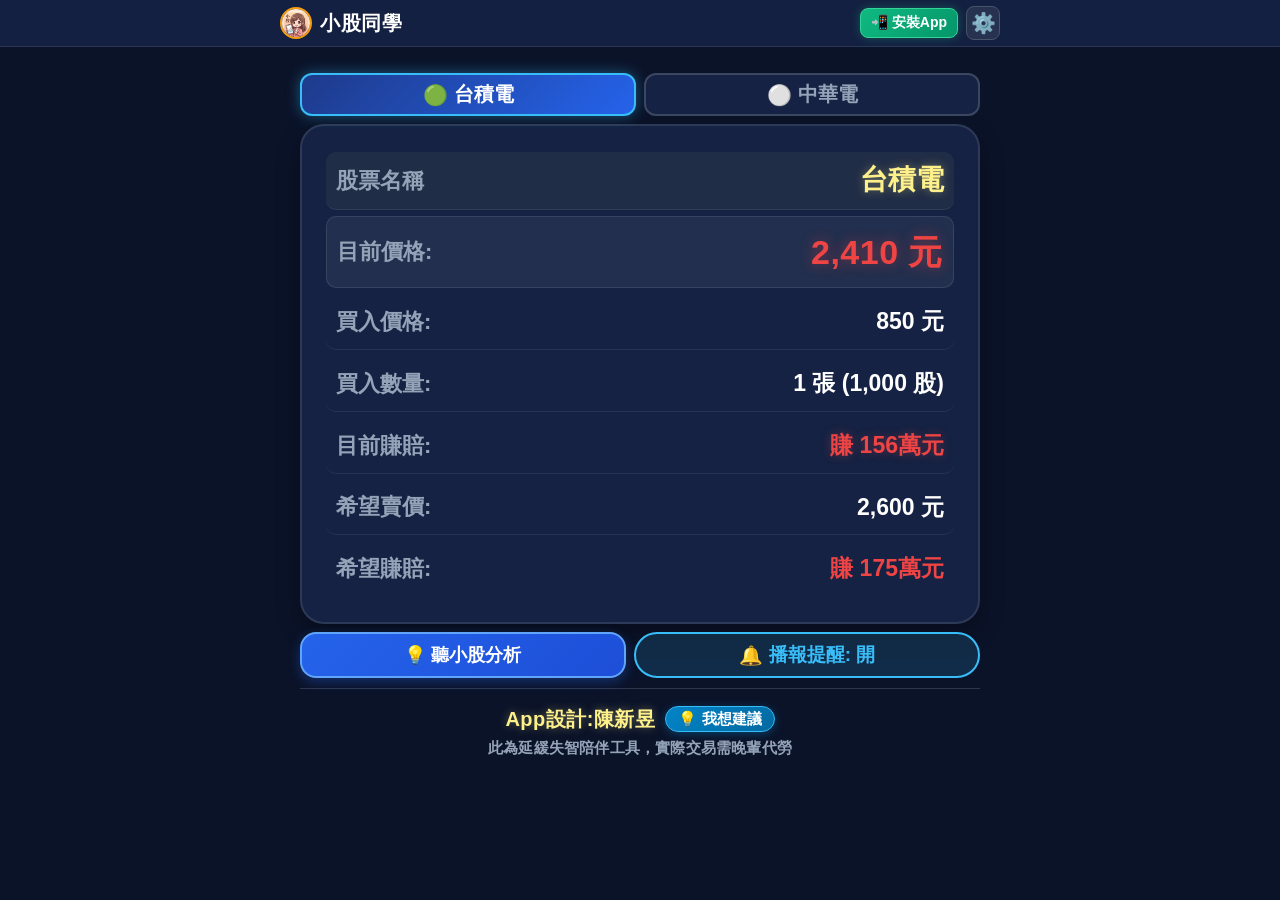
==== commit f8b36ddf: "checkpoint: [v4.01] - 底端列修改為 App設計:陳新昱 並新增 我想建議 按鈕" ====
--- a/app.html
+++ b/app.html
@@ -17,7 +17,7 @@
   <link rel="icon" type="image/png" href="z_img_app_192.png">
   <link rel="apple-touch-icon" href="z_img_app_192.png">
   <link rel="manifest" href="manifest.json">
-  <link rel="stylesheet" href="css/style.css?v=3.08">
+  <link rel="stylesheet" href="css/style.css?v=4.01">
   <script>
     (function() {
       try {
@@ -172,9 +172,12 @@
         </div>
       </section>
 
-      <!-- 底部版權與延緩失智陪伴聲明 (點擊系統設計開窗反饋) -->
+      <!-- 底部版權與延緩失智陪伴聲明 (點擊我想建議開窗反饋) -->
       <footer class="app-footer">
-        <p class="footer-design" onclick="openFeedbackModal()" role="button" title="點擊向系統設計與開發者陳新昱提供寶貴建議">💡 系統設計與開發：陳新昱</p>
+        <div class="footer-design-bar">
+          <span class="footer-design-text">App設計:陳新昱</span>
+          <button type="button" class="btn-footer-suggest" onclick="openFeedbackModal()" title="點擊向陳新昱提供寶貴建議">💡 我想建議</button>
+        </div>
         <p class="footer-notice">此為延緩失智陪伴工具，實際交易需晚輩代勞</p>
       </footer>
 
@@ -472,9 +475,9 @@
         <!-- 方法一: Google 試算表 (GAS) API 網址設定 (選填) -->
         <div class="form-group" style="background: rgba(251, 191, 36, 0.06); border: 1px solid rgba(251, 191, 36, 0.3); border-radius: 12px; padding: 12px; margin-top: 10px;">
           <label class="form-label form-label-compact" style="color: #FBBF24; font-weight: 800;">📊 Google 試算表 (GAS) API 網址 (選填)：</label>
-          <input type="url" id="setting-gas-api-url" class="form-input" style="font-size: 15px; width: 100%;" placeholder="https://script.google.com/macros/s/.../exec">
+          <input type="url" id="setting-gas-api-url" class="form-input" style="font-size: 15px; width: 100%;" placeholder="預設已啟用官方行情庫 (留空即可開箱即用)">
           <div style="font-size: 13px; color: #94A3B8; margin-top: 5px; line-height: 1.4;">
-            💡 貼上依【方法一】建立的 Google Apps Script 網址，系統每 15 分鐘自動錨定基準價；若留空系統亦會自動使用官方備援庫。
+            💡 系統已預設內建官方 Google 行情庫（台積電、鴻海、聯發科、中華電、0050、00878 等），<b>留空即可全自動開箱即用</b>；亦可自訂輸入您個人試算表的 Apps Script 網址。
           </div>
         </div>
 
@@ -490,7 +493,7 @@
       <div class="feedback-modal-header">
         <div class="feedback-avatar-badge">
           <span style="font-size: 28px;">💡</span>
-          <span class="feedback-title-badge">系統設計與開發：陳新昱</span>
+          <span class="feedback-title-badge">App設計：陳新昱</span>
         </div>
       </div>
       <p class="feedback-subtitle">歡迎留下您寶貴的使用心得或建議，我們將持續用心優化長輩的陪伴體驗！</p>
@@ -513,11 +516,11 @@
   </div>
 
   <!-- 核心腳本載入 -->
-  <script src="js/app.js?v=3.08"></script>
+  <script src="js/app.js?v=4.01"></script>
   <script>
     if ('serviceWorker' in navigator) {
       window.addEventListener('load', () => {
-        navigator.serviceWorker.register('sw.js?v=3.08')
+        navigator.serviceWorker.register('sw.js?v=4.01')
           .then((reg) => console.log('小股同學 ServiceWorker 註冊成功！', reg.scope))
           .catch((err) => console.error('ServiceWorker 註冊失敗:', err));
       });
--- a/css/style.css
+++ b/css/style.css
@@ -519,7 +519,7 @@
   box-sizing: border-box;
 }
 
-/* 底部聲明 (點擊系統設計開窗・文字精準不折行) */
+/* 底部聲明 (App設計與我想建議按鈕・文字精準不折行) */
 .app-footer {
   margin-top: 10px;
   padding: 10px 4px 6px 4px;
@@ -527,29 +527,55 @@
   border-top: 1px solid rgba(255, 255, 255, 0.15);
 }
 
-.footer-design {
-  font-size: 22px;
+.footer-design-bar {
+  display: inline-flex;
+  align-items: center;
+  justify-content: center;
+  gap: 10px;
+  margin-bottom: 5px;
+  flex-wrap: nowrap;
+}
+
+.footer-design-text {
+  font-size: 20px;
   font-weight: 900;
   color: #FEF08A;
   text-shadow: 0 0 10px rgba(254, 240, 138, 0.35);
-  margin-bottom: 4px;
   line-height: 1.3;
-  cursor: pointer;
-  display: inline-block;
-  padding: 2px 8px;
-  border-radius: 8px;
+  white-space: nowrap;
+  letter-spacing: 0.5px;
+}
+
+.btn-footer-suggest {
+  display: inline-flex;
+  align-items: center;
+  justify-content: center;
+  gap: 4px;
+  background: linear-gradient(135deg, #0284C7 0%, #0369A1 100%);
+  color: #FFFFFF;
+  font-size: 15px;
+  font-weight: 800;
+  padding: 3px 12px;
+  border-radius: 999px;
+  border: 1.5px solid #38BDF8;
+  box-shadow: 0 2px 8px rgba(2, 132, 199, 0.4);
+  cursor: pointer;
+  white-space: nowrap;
+  line-height: 1.2;
   transition: all 0.15s ease;
-  -webkit-tap-highlight-color: rgba(254, 240, 138, 0.3);
-}
-
-.footer-design:hover {
-  background: rgba(254, 240, 138, 0.12);
-  transform: scale(1.02);
-}
-
-.footer-design:active {
-  transform: scale(0.96);
-  background: rgba(254, 240, 138, 0.25);
+  -webkit-tap-highlight-color: rgba(56, 189, 248, 0.3);
+}
+
+.btn-footer-suggest:hover {
+  background: linear-gradient(135deg, #0369A1 0%, #075985 100%);
+  border-color: #7DD3FC;
+  transform: translateY(-1px) scale(1.03);
+  box-shadow: 0 4px 12px rgba(2, 132, 199, 0.55);
+}
+
+.btn-footer-suggest:active {
+  transform: translateY(0) scale(0.96);
+  background: #075985;
 }
 
 .footer-notice {
